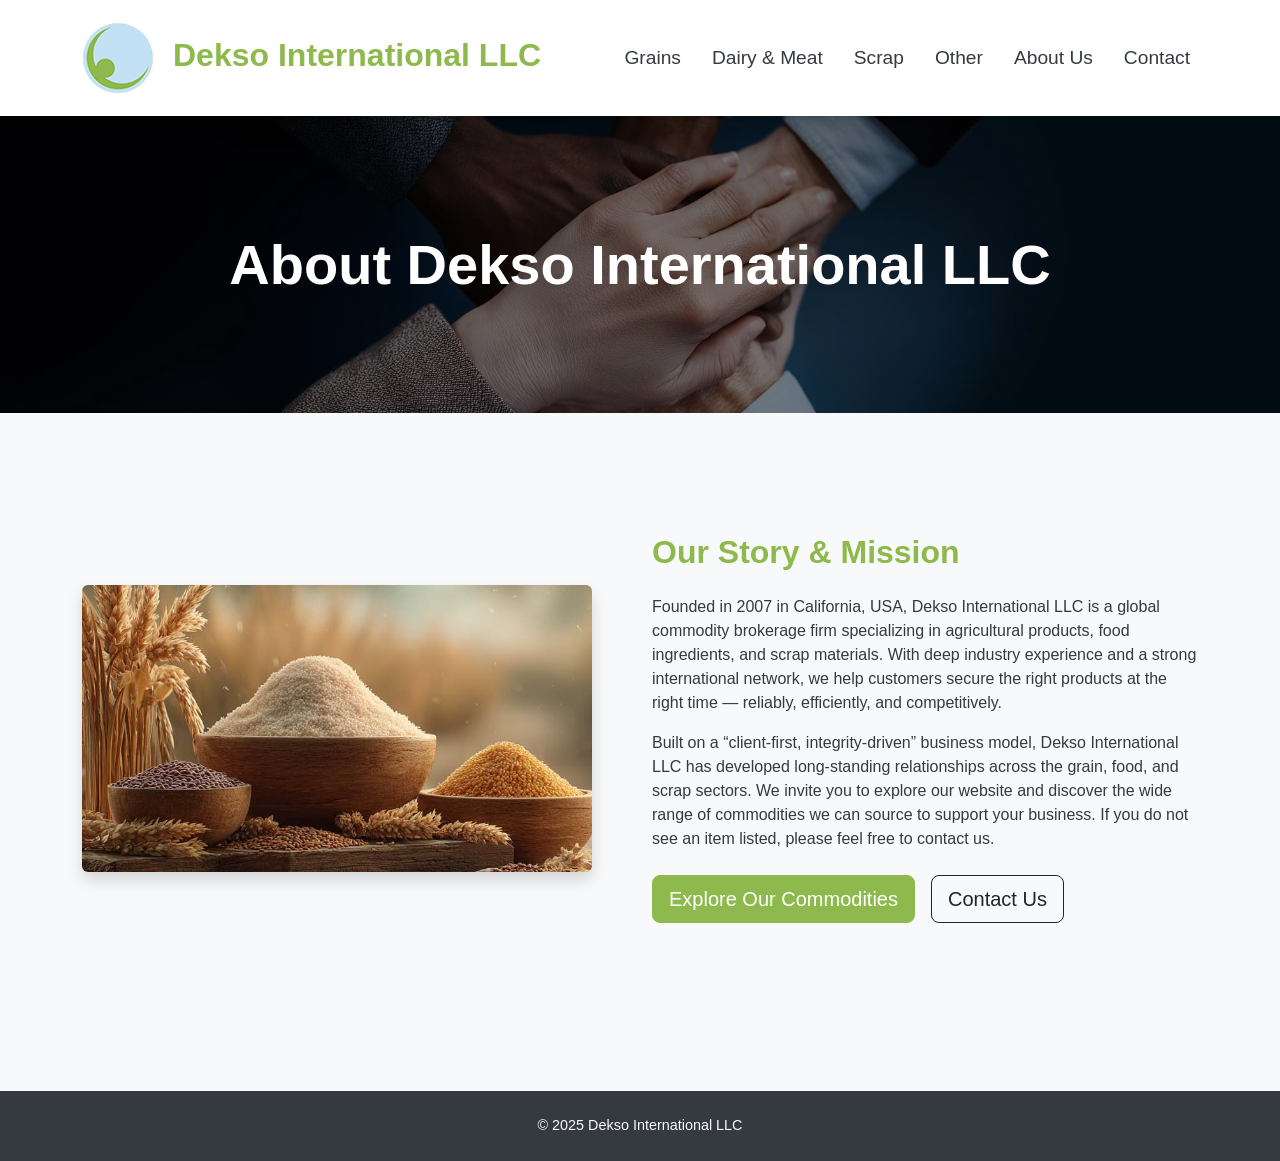
==== about.html @ 5494684f "1st version" ====
<!DOCTYPE html><html lang="en"><head><meta charset="UTF-8"><meta name="viewport" content="width=device-width, initial-scale=1.0"><title>About Us - Dekso International LLC</title><link href="https://cdn.jsdelivr.net/npm/bootstrap@5.3.3/dist/css/bootstrap.min.css" rel="stylesheet" integrity="sha384-QWTKZyjpPEjISv5WaRU9OFeRpok6YctnYmDr5pNlyT2bRjXh0JMhjY6hW+ALEwIH" crossorigin="anonymous"><link rel="stylesheet" href="styles.css"></head><body><header><nav class="navbar navbar-expand-lg navbar-light bg-white sticky-top shadow-sm"><div class="container"><a class="navbar-brand" href="index.html"><img src="images/Dekso-logo.gif" alt="Dekso International LLC Logo">Dekso International LLC</a><button class="navbar-toggler" type="button" data-bs-toggle="collapse" data-bs-target="#navbarNav" aria-controls="navbarNav" aria-expanded="false" aria-label="Toggle navigation"><span class="navbar-toggler-icon"></span></button><div class="collapse navbar-collapse justify-content-end" id="navbarNav"><ul class="navbar-nav"><li class="nav-item"><a class="nav-link" href="grains.html">Grains</a></li><li class="nav-item"><a class="nav-link" href="dairy-meat.html">Dairy & Meat</a></li><li class="nav-item"><a class="nav-link" href="scrap.html">Scrap</a></li><li class="nav-item"><a class="nav-link" href="other.html">Other</a></li><li class="nav-item"><a class="nav-link" href="about.html">About Us</a></li><li class="nav-item"><a class="nav-link" href="contact.html">Contact</a></li></ul></div></div></nav></header><main>

<section class="hero-section" style="background-image: url('images/company.jpg');"><div class="container"><h1 class="display-4 fw-bold white">About Dekso International LLC</h1></div></section>

<div class="m-6"><br><br>&nbsp;</div>
<section class="py-5"><div class="container"><div class="row align-items-center"><div class="col-lg-6 mb-4 mb-lg-0 pe-5"><img src="images/about-2.jpg" alt="Dekso International Office" class="img-fluid rounded shadow"></div><div class="col-lg-6"><h2 class="fw-bold text-primary-dekso mb-4">Our Story & Mission</h2><p>Founded in 2007 in California, USA, Dekso International LLC is a global commodity brokerage firm specializing in agricultural products, food ingredients, and scrap materials. With deep industry experience and a strong international network, we help customers secure the right products at the right time — reliably, efficiently, and competitively.</p><p>Built on a “client-first, integrity-driven” business model, Dekso International LLC has developed long-standing relationships across the grain, food, and scrap sectors. We invite you to explore our website and discover the wide range of commodities we can source to support your business. If you do not see an item listed, please feel free to contact us.</p><div class="d-flex flex-column flex-md-row mt-4"><a href="grains.html" class="btn btn-primary-dekso btn-lg me-md-3 mb-3 mb-md-0">Explore Our Commodities</a><a href="contact.html" class="btn btn-outline-dark btn-lg">Contact Us</a></div></div></div></div></section><div class="m-6"><br><br>&nbsp;</div></main><footer class="mt-5"><div class="container"><p class="mb-0">&copy; 2025 Dekso International LLC</p></div></footer><script src="https://cdn.jsdelivr.net/npm/bootstrap@5.3.3/dist/js/bootstrap.bundle.min.js" integrity="sha384-YvpcrYf0tY3lHB60NNkmXc5s9fDVZLESaAA55NDzOxhy9GkcIdslK1eN7N6jIeHz" crossorigin="anonymous"></script></body></html>
---- styles.css ----
:root {--dekso-green: #8db94d;--dekso-yellow: #FFC107;--dekso-dark: #343a40;--dekso-light: #f8f9fa;--dekso-white: #ffffff;}body {font-family: 'Segoe UI', Roboto, 'Helvetica Neue', Arial, sans-serif;color: var(--dekso-dark);background-color: var(--dekso-light);}h1, h2, h3, h4, h5, h6 {color: var(--dekso-dark)}.bg-primary-dekso {background-color: var(--dekso-green) !important;}.text-primary-dekso {color: var(--dekso-green) !important;}.btn-primary-dekso {background-color: var(--dekso-green);border-color: var(--dekso-green);color: var(--dekso-white);}.btn-primary-dekso:hover {background-color: #8db94d;border-color: #8db94d;}.bg-secondary-dekso {background-color: var(--dekso-yellow) !important;}.text-secondary-dekso {color: var(--dekso-yellow) !important;}.navbar-brand {font-size:2rem; font-weight: 700;color: var(--dekso-green) !important;}.navbar-brand img {height: 100%;}.navbar-nav .nav-link {font-size:1.2rem; color: var(--dekso-dark) !important;font-weight: 500;margin-left: 15px;}.navbar-nav .nav-link:hover {color: var(--dekso-green) !important;}.navbar-toggler {border-color: var(--dekso-green);}.navbar-toggler-icon {background-image: url("data:image/svg+xml,%3csvg xmlns='http://www.w3.org/2000/svg' viewBox='0 0 30 30'%3e%3cpath stroke='rgba%2840, 167, 69, 1%29' stroke-linecap='round' stroke-miterlimit='10' stroke-width='2' d='M4 7h22M4 15h22M4 23h22'/%3e%3c/svg%3e");}.hero-section {position: relative;height: 33vh;background-size: cover;background-position: center;display: flex;align-items: center;justify-content: center;color: var(--dekso-white);text-align: center;}.hero-section::before {content: "";position: absolute;top: 0;left: 0;width: 100%;height: 100%;background-color: rgba(0, 0, 0, 0.5);}.hero-section .container {z-index: 1;}.hero-section h1, .hero-section p {margin-bottom: 0;}.kv-full-screen {position: relative;height: 100vh;overflow: hidden;display: flex;align-items: center;justify-content: center;color: var(--dekso-white);text-align: center;}.kv-full-screen video {position: absolute;top: 50%;left: 50%;min-width: 100%;min-height: 100%;width: auto;height: auto;z-index: 0;transform: translateX(-50%) translateY(-50%);background-size: cover;}.kv-full-screen .overlay {position: absolute;top: 0;left: 0;width: 100%;height: 100%;background-color: rgba(0, 0, 0, 0.5);z-index: 1;}.kv-full-screen .content {position: relative;z-index: 2;}.supply-card {position: relative;height: 250px;background-size: cover;background-position: center;display: flex;align-items: center;justify-content: center;text-align: center;color: var(--dekso-white);border-radius: 0.5rem;overflow: hidden;margin-bottom: 1.5rem;transition: transform 0.3s ease;}.supply-card:hover {transform: translateY(-5px);}.supply-card::before {content: "";position: absolute;top: 0;left: 0;width: 100%;height: 100%;background-color: rgba(0, 0, 0, 0.4);transition: background-color 0.3s ease;}.supply-card:hover::before {background-color: rgba(0, 0, 0, 0.6);}.supply-card h3 {position: relative;z-index: 1;font-size: 1.8rem;margin: 0;}.supply-card a {text-decoration: none;color: inherit;}.why-dekso-item {background-color: var(--dekso-white);padding: 1.5rem;border-radius: 0.5rem;box-shadow: 0 0.125rem 0.25rem rgba(0, 0, 0, 0.075);margin-bottom: 1.5rem;height: 100%;}.why-dekso-item h5 {color: var(--dekso-green);margin-bottom: 1rem;font-weight: 600;}.why-dekso-item p {font-size: 0.95rem;line-height: 1.6;}.contact-form .form-control {border-color: #ced4da;border-radius: 0.25rem;}.contact-form .form-control:focus {border-color: var(--dekso-green);box-shadow: 0 0 0 0.25rem rgba(40, 167, 69, 0.25);}.table-striped > tbody > tr:nth-of-type(odd) > * {background-color: rgba(0, 0, 0, 0.02);}.table-hover > tbody > tr:hover > * {background-color: rgba(40, 167, 69, 0.1);}.table-dark {--bs-table-bg: var(--dekso-dark);}.list-unstyled li img {height: 20px;width: 20px;display: inline-block;}.card-img-top {height: 200px;object-fit: cover;}footer {background-color: var(--dekso-dark);color: var(--dekso-light);padding: 1.5rem 0;text-align: center;font-size: 0.9rem;}
.white {color:#ffffff}
.grey-1 {color:#313131}
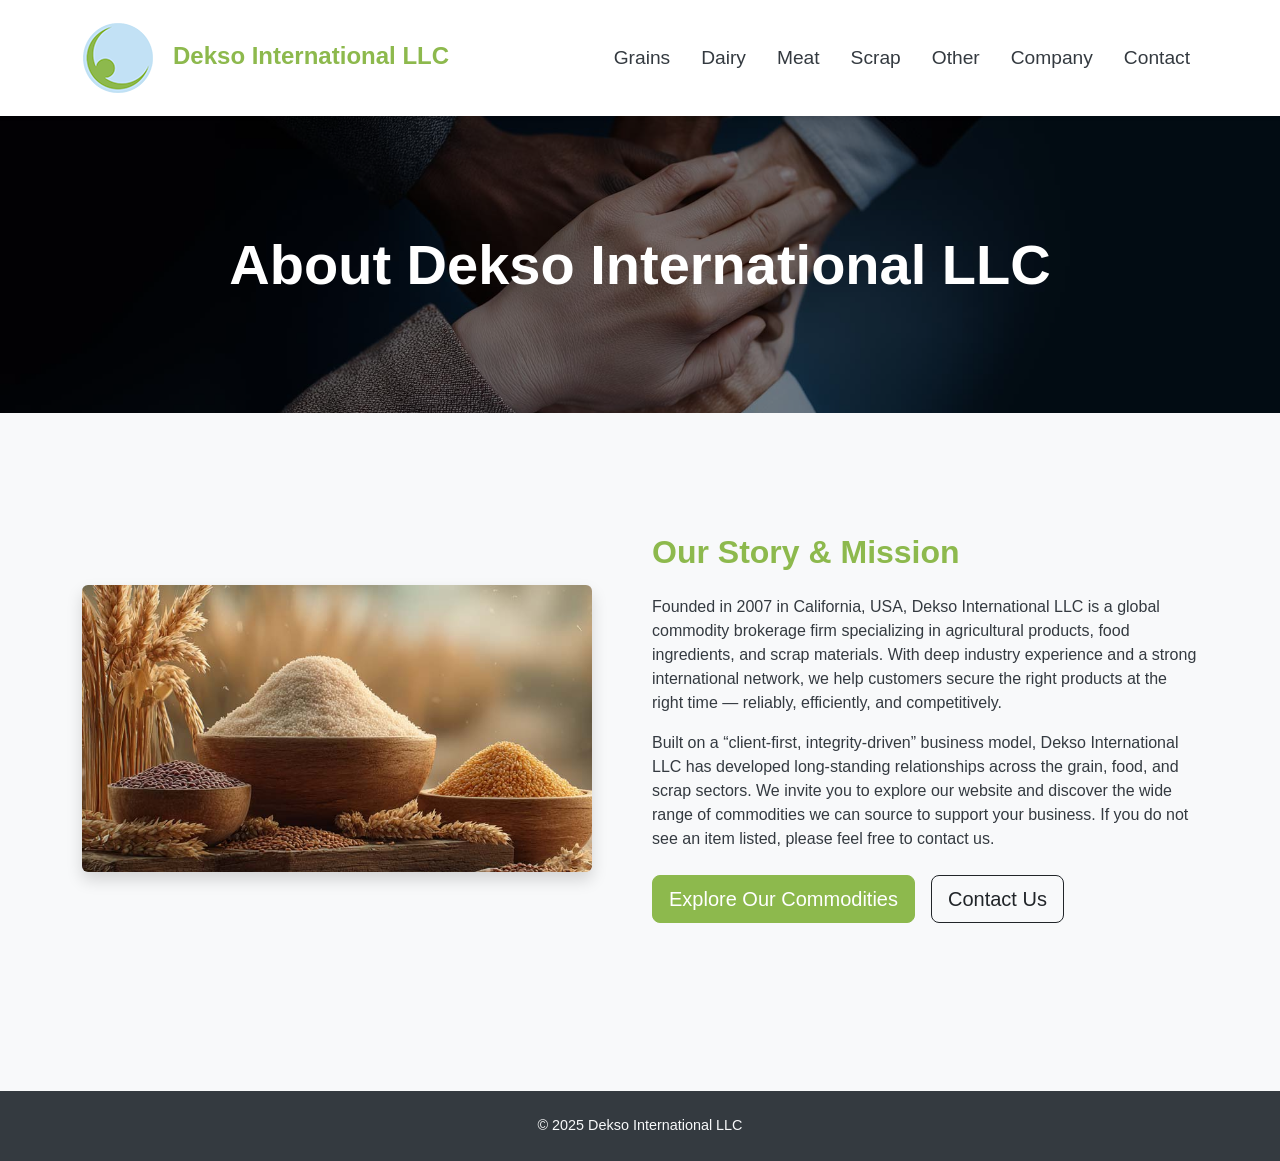
==== commit cc84044a: "2nd version" ====
--- a/about.html
+++ b/about.html
@@ -1,4 +1,7 @@
-<!DOCTYPE html><html lang="en"><head><meta charset="UTF-8"><meta name="viewport" content="width=device-width, initial-scale=1.0"><title>About Us - Dekso International LLC</title><link href="https://cdn.jsdelivr.net/npm/bootstrap@5.3.3/dist/css/bootstrap.min.css" rel="stylesheet" integrity="sha384-QWTKZyjpPEjISv5WaRU9OFeRpok6YctnYmDr5pNlyT2bRjXh0JMhjY6hW+ALEwIH" crossorigin="anonymous"><link rel="stylesheet" href="styles.css"></head><body><header><nav class="navbar navbar-expand-lg navbar-light bg-white sticky-top shadow-sm"><div class="container"><a class="navbar-brand" href="index.html"><img src="images/Dekso-logo.gif" alt="Dekso International LLC Logo">Dekso International LLC</a><button class="navbar-toggler" type="button" data-bs-toggle="collapse" data-bs-target="#navbarNav" aria-controls="navbarNav" aria-expanded="false" aria-label="Toggle navigation"><span class="navbar-toggler-icon"></span></button><div class="collapse navbar-collapse justify-content-end" id="navbarNav"><ul class="navbar-nav"><li class="nav-item"><a class="nav-link" href="grains.html">Grains</a></li><li class="nav-item"><a class="nav-link" href="dairy-meat.html">Dairy & Meat</a></li><li class="nav-item"><a class="nav-link" href="scrap.html">Scrap</a></li><li class="nav-item"><a class="nav-link" href="other.html">Other</a></li><li class="nav-item"><a class="nav-link" href="about.html">About Us</a></li><li class="nav-item"><a class="nav-link" href="contact.html">Contact</a></li></ul></div></div></nav></header><main>
+<!DOCTYPE html><html lang="en"><head><meta charset="UTF-8"><meta name="viewport" content="width=device-width, initial-scale=1.0"><title>About Us - Dekso International LLC</title><link href="https://cdn.jsdelivr.net/npm/bootstrap@5.3.3/dist/css/bootstrap.min.css" rel="stylesheet" integrity="sha384-QWTKZyjpPEjISv5WaRU9OFeRpok6YctnYmDr5pNlyT2bRjXh0JMhjY6hW+ALEwIH" crossorigin="anonymous"><link rel="stylesheet" href="styles.css"></head><body><header><nav class="navbar navbar-expand-lg navbar-light bg-white sticky-top shadow-sm"><div class="container"><a class="navbar-brand" href="index.html"><img src="images/Dekso-logo.gif" alt="Dekso International LLC Logo">Dekso International LLC</a><button class="navbar-toggler" type="button" data-bs-toggle="collapse" data-bs-target="#navbarNav" aria-controls="navbarNav" aria-expanded="false" aria-label="Toggle navigation"><span class="navbar-toggler-icon"></span></button><div class="collapse navbar-collapse justify-content-end" id="navbarNav"><ul class="navbar-nav"><li class="nav-item"><a class="nav-link" href="grains.html">Grains</a></li>
+<li class="nav-item"><a class="nav-link" href="dairy.html">Dairy</a></li>
+<li class="nav-item"><a class="nav-link" href="meat.html">Meat</a></li>
+<li class="nav-item"><a class="nav-link" href="scrap.html">Scrap</a></li><li class="nav-item"><a class="nav-link" href="other.html">Other</a></li><li class="nav-item"><a class="nav-link" href="about.html">Company</a></li><li class="nav-item"><a class="nav-link" href="contact.html">Contact</a></li></ul></div></div></nav></header><main>
 
 <section class="hero-section" style="background-image: url('images/company.jpg');"><div class="container"><h1 class="display-4 fw-bold white">About Dekso International LLC</h1></div></section>
 
--- a/styles.css
+++ b/styles.css
@@ -1,3 +1,3 @@
-:root {--dekso-green: #8db94d;--dekso-yellow: #FFC107;--dekso-dark: #343a40;--dekso-light: #f8f9fa;--dekso-white: #ffffff;}body {font-family: 'Segoe UI', Roboto, 'Helvetica Neue', Arial, sans-serif;color: var(--dekso-dark);background-color: var(--dekso-light);}h1, h2, h3, h4, h5, h6 {color: var(--dekso-dark)}.bg-primary-dekso {background-color: var(--dekso-green) !important;}.text-primary-dekso {color: var(--dekso-green) !important;}.btn-primary-dekso {background-color: var(--dekso-green);border-color: var(--dekso-green);color: var(--dekso-white);}.btn-primary-dekso:hover {background-color: #8db94d;border-color: #8db94d;}.bg-secondary-dekso {background-color: var(--dekso-yellow) !important;}.text-secondary-dekso {color: var(--dekso-yellow) !important;}.navbar-brand {font-size:2rem; font-weight: 700;color: var(--dekso-green) !important;}.navbar-brand img {height: 100%;}.navbar-nav .nav-link {font-size:1.2rem; color: var(--dekso-dark) !important;font-weight: 500;margin-left: 15px;}.navbar-nav .nav-link:hover {color: var(--dekso-green) !important;}.navbar-toggler {border-color: var(--dekso-green);}.navbar-toggler-icon {background-image: url("data:image/svg+xml,%3csvg xmlns='http://www.w3.org/2000/svg' viewBox='0 0 30 30'%3e%3cpath stroke='rgba%2840, 167, 69, 1%29' stroke-linecap='round' stroke-miterlimit='10' stroke-width='2' d='M4 7h22M4 15h22M4 23h22'/%3e%3c/svg%3e");}.hero-section {position: relative;height: 33vh;background-size: cover;background-position: center;display: flex;align-items: center;justify-content: center;color: var(--dekso-white);text-align: center;}.hero-section::before {content: "";position: absolute;top: 0;left: 0;width: 100%;height: 100%;background-color: rgba(0, 0, 0, 0.5);}.hero-section .container {z-index: 1;}.hero-section h1, .hero-section p {margin-bottom: 0;}.kv-full-screen {position: relative;height: 100vh;overflow: hidden;display: flex;align-items: center;justify-content: center;color: var(--dekso-white);text-align: center;}.kv-full-screen video {position: absolute;top: 50%;left: 50%;min-width: 100%;min-height: 100%;width: auto;height: auto;z-index: 0;transform: translateX(-50%) translateY(-50%);background-size: cover;}.kv-full-screen .overlay {position: absolute;top: 0;left: 0;width: 100%;height: 100%;background-color: rgba(0, 0, 0, 0.5);z-index: 1;}.kv-full-screen .content {position: relative;z-index: 2;}.supply-card {position: relative;height: 250px;background-size: cover;background-position: center;display: flex;align-items: center;justify-content: center;text-align: center;color: var(--dekso-white);border-radius: 0.5rem;overflow: hidden;margin-bottom: 1.5rem;transition: transform 0.3s ease;}.supply-card:hover {transform: translateY(-5px);}.supply-card::before {content: "";position: absolute;top: 0;left: 0;width: 100%;height: 100%;background-color: rgba(0, 0, 0, 0.4);transition: background-color 0.3s ease;}.supply-card:hover::before {background-color: rgba(0, 0, 0, 0.6);}.supply-card h3 {position: relative;z-index: 1;font-size: 1.8rem;margin: 0;}.supply-card a {text-decoration: none;color: inherit;}.why-dekso-item {background-color: var(--dekso-white);padding: 1.5rem;border-radius: 0.5rem;box-shadow: 0 0.125rem 0.25rem rgba(0, 0, 0, 0.075);margin-bottom: 1.5rem;height: 100%;}.why-dekso-item h5 {color: var(--dekso-green);margin-bottom: 1rem;font-weight: 600;}.why-dekso-item p {font-size: 0.95rem;line-height: 1.6;}.contact-form .form-control {border-color: #ced4da;border-radius: 0.25rem;}.contact-form .form-control:focus {border-color: var(--dekso-green);box-shadow: 0 0 0 0.25rem rgba(40, 167, 69, 0.25);}.table-striped > tbody > tr:nth-of-type(odd) > * {background-color: rgba(0, 0, 0, 0.02);}.table-hover > tbody > tr:hover > * {background-color: rgba(40, 167, 69, 0.1);}.table-dark {--bs-table-bg: var(--dekso-dark);}.list-unstyled li img {height: 20px;width: 20px;display: inline-block;}.card-img-top {height: 200px;object-fit: cover;}footer {background-color: var(--dekso-dark);color: var(--dekso-light);padding: 1.5rem 0;text-align: center;font-size: 0.9rem;}
+:root {--dekso-green: #8db94d;--dekso-yellow: #FFC107;--dekso-dark: #343a40;--dekso-light: #f8f9fa;--dekso-white: #ffffff;}body {font-family: 'Segoe UI', Roboto, 'Helvetica Neue', Arial, sans-serif;color: var(--dekso-dark);background-color: var(--dekso-light);}h1, h2, h3, h4, h5, h6 {color: var(--dekso-dark)}.bg-primary-dekso {background-color: var(--dekso-green) !important;}.text-primary-dekso {color: var(--dekso-green) !important;}.btn-primary-dekso {background-color: var(--dekso-green);border-color: var(--dekso-green);color: var(--dekso-white);}.btn-primary-dekso:hover {background-color: #8db94d;border-color: #8db94d;}.bg-secondary-dekso {background-color: var(--dekso-yellow) !important;}.text-secondary-dekso {color: var(--dekso-yellow) !important;}.navbar-brand {font-size:1.5rem; font-weight: 700;color: var(--dekso-green) !important;}.navbar-brand img {height: 100%;}.navbar-nav .nav-link {font-size:1.2rem; color: var(--dekso-dark) !important;font-weight: 500;margin-left: 15px;}.navbar-nav .nav-link:hover {color: var(--dekso-green) !important;}.navbar-toggler {border-color: var(--dekso-green);}.navbar-toggler-icon {background-image: url("data:image/svg+xml,%3csvg xmlns='http://www.w3.org/2000/svg' viewBox='0 0 30 30'%3e%3cpath stroke='rgba%2840, 167, 69, 1%29' stroke-linecap='round' stroke-miterlimit='10' stroke-width='2' d='M4 7h22M4 15h22M4 23h22'/%3e%3c/svg%3e");}.hero-section {position: relative;height: 33vh;background-size: cover;background-position: center;display: flex;align-items: center;justify-content: center;color: var(--dekso-white);text-align: center;}.hero-section::before {content: "";position: absolute;top: 0;left: 0;width: 100%;height: 100%;background-color: rgba(0, 0, 0, 0.5);}.hero-section .container {z-index: 1;}.hero-section h1, .hero-section p {margin-bottom: 0;}.kv-full-screen {position: relative;height: 100vh;overflow: hidden;display: flex;align-items: center;justify-content: center;color: var(--dekso-white);text-align: center;}.kv-full-screen video {position: absolute;top: 50%;left: 50%;min-width: 100%;min-height: 100%;width: auto;height: auto;z-index: 0;transform: translateX(-50%) translateY(-50%);background-size: cover;}.kv-full-screen .overlay {position: absolute;top: 0;left: 0;width: 100%;height: 100%;background-color: rgba(0, 0, 0, 0.5);z-index: 1;}.kv-full-screen .content {position: relative;z-index: 2;}.supply-card {position: relative;height: 250px;background-size: cover;background-position: center;display: flex;align-items: center;justify-content: center;text-align: center;color: var(--dekso-white);border-radius: 0.5rem;overflow: hidden;margin-bottom: 1.5rem;transition: transform 0.3s ease;}.supply-card:hover {transform: translateY(-5px);}.supply-card::before {content: "";position: absolute;top: 0;left: 0;width: 100%;height: 100%;background-color: rgba(0, 0, 0, 0.4);transition: background-color 0.3s ease;}.supply-card:hover::before {background-color: rgba(0, 0, 0, 0.6);}.supply-card h3 {position: relative;z-index: 1;font-size: 1.8rem;margin: 0;}.supply-card a {text-decoration: none;color: inherit;}.why-dekso-item {background-color: var(--dekso-white);padding: 1.5rem;border-radius: 0.5rem;box-shadow: 0 0.125rem 0.25rem rgba(0, 0, 0, 0.075);margin-bottom: 1.5rem;height: 100%;}.why-dekso-item h5 {color: var(--dekso-green);margin-bottom: 1rem;font-weight: 600;}.why-dekso-item p {font-size: 0.95rem;line-height: 1.6;}.contact-form .form-control {border-color: #ced4da;border-radius: 0.25rem;}.contact-form .form-control:focus {border-color: var(--dekso-green);box-shadow: 0 0 0 0.25rem rgba(40, 167, 69, 0.25);}.table-striped > tbody > tr:nth-of-type(odd) > * {background-color: rgba(0, 0, 0, 0.02);}.table-hover > tbody > tr:hover > * {background-color: rgba(40, 167, 69, 0.1);}.table-dark {--bs-table-bg: var(--dekso-dark);}.list-unstyled li img {height: 20px;width: 20px;display: inline-block;}.card-img-top {height: 200px;object-fit: cover;}footer {background-color: var(--dekso-dark);color: var(--dekso-light);padding: 1.5rem 0;text-align: center;font-size: 0.9rem;}
 .white {color:#ffffff}
 .grey-1 {color:#313131}
